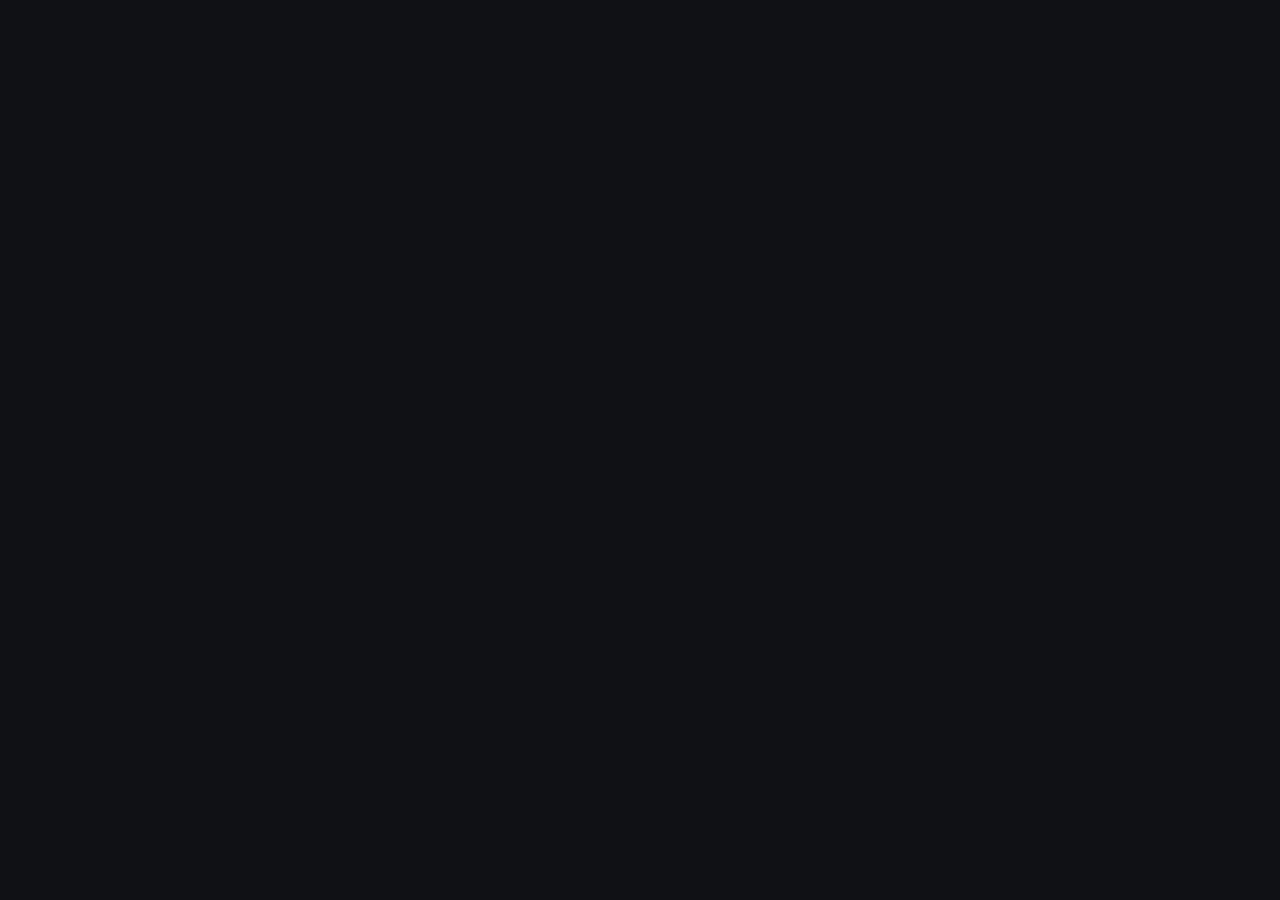
==== index.html @ 18d12202 "initial commit and starting the project" ====
<!DOCTYPE html>
<html lang="en">
<head>
    <meta charset="UTF-8">
    <meta http-equiv="X-UA-Compatible" content="IE=edge">
    <meta name="viewport" content="width=device-width, initial-scale=1.0">
    <title>TvFlix</title>
    <link rel="stylesheet" href="./assets/css/style.css">
    <meta name="title" content="TvFlix">
    <meta name="description" content="TvFlix is a popular movie app made by Danish">
    <link rel="shortcut icon" href="./favicon.ico" type="image/svg+xml">
    <!-- 
        google fonts
     -->
     <link rel="preconnect" href="https://fonts.googleapis.com">
    <link rel="preconnect" href="https://fonts.gstatic.com" crossorigin>
    <link href="https://fonts.googleapis.com/css2?family=DM+Sans:wght@400;700&display=swap" rel="stylesheet">
    <script src="./assets//js/global.js" defer></script>
    <script src="./assets/js/index.js" type="module"></script>
</head>
<body>
    
</body>
</html>
---- assets/css/style.css ----
/*-----------------------------------*\
  #style.css
\*-----------------------------------*/

/**
 * copyright 2023 codewithsadee
 */
:root{

  /* COLORS */
  --background: hsla(220, 17%, 7%, 1);
--banner-background: hsla(250, 6%, 20%, 1);
--white-alpha-20: hsla(0, 0%, 100%, 0.2);
--on-background: hsla(220, 100%, 95%, 1);
--on-surface: hsla(250, 100%, 95%, 1);
--on-surface-variant: hsla(250, 1%, 44%, 1);
--primary: hsla(349, 100%, 43%, 1);
--primary-variant: hsla(349, 69%, 51%, 1);
--rating-color: hsla(44, 100%, 49%, 1);
--surface: hsla(250, 13%, 11%, 1);
--text-color: hsla(250, 2%, 59%, 1);
--white: hsla(0, 0%, 100%, 1);

/* GRADIENT COLOR */
--banner-overlay: 90deg, hsl(220, 17%, 7%) 0%, hsla(220, 17%, 7%, 0.5) 100%;
--bottom-overlay: 180deg, hsla(250, 13%, 11%, 0), hsla(250, 13%, 11%, 1);

/* TYPOGRAPHY */
/* font Family */
--ff-dm-sans: 'DM Sans', sans-serif;

/* Font size */
--fs-heading: 4rem;
--fs-title-lg: 2.6rem;
--fs-title: 2rem;
--fs-body: 1.8rem;
--fs-button: 1.5rem;
--fs-label: 1.4rem;

/* font weigth */
--weight-bold: 700;


/* SHADOW */
--shadow-1: 0 1px 4px hsla(0, 0%, 0%, 0.75);
--shadow-2: 0 2px 4px hsla(350, 100%, 43%, 0.3);


/* BORDER RADIUS */
--radius-4: 4px;
--radius-8: 8px;
--radius-16: 16px;
--radius-24: 24px;
--radius-36: 36px;

/* TRANSITION */
--transition-short: 250ms ease;
--transition-long: 500ms ease;
}
*,
*::before,
*::after{
  padding: 0;
  margin: 0;
  box-sizing: border-box;
}

li{
  list-style: none;
}

a,
img,
span,
iframe,
button{
  display: block;
}
a{
  color: inherit;
  text-decoration: none;
}
img{
  height: auto;
  width: 100%;
}
input,
button{
  background: none;
  border: none;
  font: inherit;
  color: inherit;
}
input{
  width: 100%;
}
button{
  text-align: left;
  cursor: pointer;
}
html{
  scroll-behavior: smooth;
  font-family: var(--ff-dm-sans);
  font-size: 10px;
}
body{
  background-color: var(--background);
  color: var(--on-background);
  font-size: var(--fs-body);
}
:focus-visible{
  outline-color: var(--primary-variant);
}
::-webkit-scrollbar{
  width: 8px;
  height: 8px;
}
::-webkit-scrollbar-thumb{
  background: var(--banner-background);
  border-radius: var(--radius-8);
}
/*-----------------------------------*\
  #CUSTOM PROPERTY
\*-----------------------------------*/





/*-----------------------------------*\
  #RESET
\*-----------------------------------*/





/*-----------------------------------*\
  #REUSED STYLE
\*-----------------------------------*/





/*-----------------------------------*\
  #HEADER
\*-----------------------------------*/





/*-----------------------------------*\
  #SIDEBAR
\*-----------------------------------*/





/*-----------------------------------*\
  #HOME PAGE
\*-----------------------------------*/





/*-----------------------------------*\
  #DETAIL PAGE
\*-----------------------------------*/





/*-----------------------------------*\
  #MOVIE LIST PAGE
\*-----------------------------------*/





/*-----------------------------------*\
  #SEARCH MODAL
\*-----------------------------------*/





/*-----------------------------------*\
  #MEDIA QUERIES
\*-----------------------------------*/
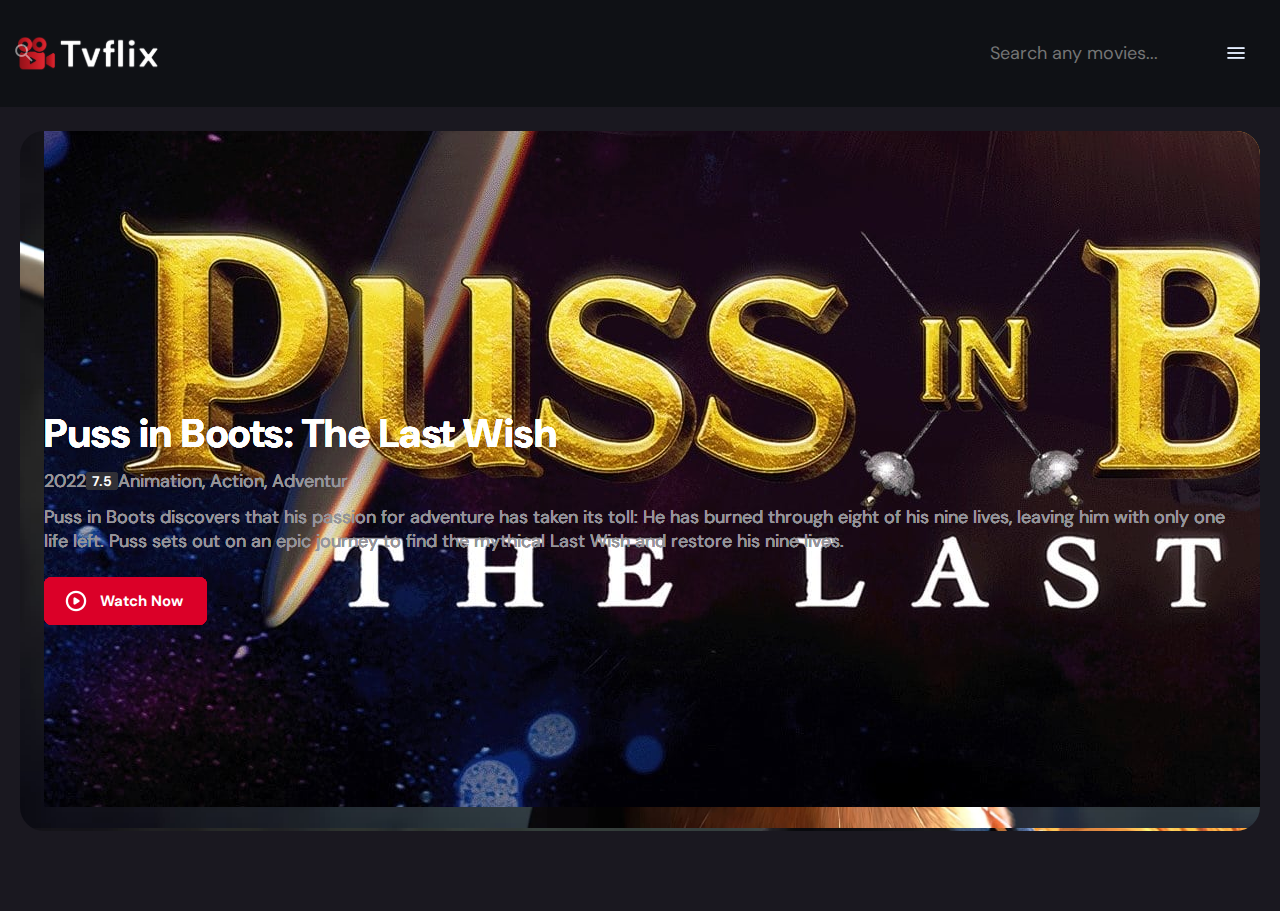
==== commit 5c16d056: "working on project" ====
--- a/index.html
+++ b/index.html
@@ -1,24 +1,356 @@
 <!DOCTYPE html>
 <html lang="en">
-<head>
-    <meta charset="UTF-8">
-    <meta http-equiv="X-UA-Compatible" content="IE=edge">
-    <meta name="viewport" content="width=device-width, initial-scale=1.0">
+  <head>
+    <meta charset="UTF-8" />
+    <meta http-equiv="X-UA-Compatible" content="IE=edge" />
+    <meta name="viewport" content="width=device-width, initial-scale=1.0" />
     <title>TvFlix</title>
-    <link rel="stylesheet" href="./assets/css/style.css">
-    <meta name="title" content="TvFlix">
-    <meta name="description" content="TvFlix is a popular movie app made by Danish">
-    <link rel="shortcut icon" href="./favicon.ico" type="image/svg+xml">
-    <!-- 
-        google fonts
-     -->
-     <link rel="preconnect" href="https://fonts.googleapis.com">
-    <link rel="preconnect" href="https://fonts.gstatic.com" crossorigin>
-    <link href="https://fonts.googleapis.com/css2?family=DM+Sans:wght@400;700&display=swap" rel="stylesheet">
-    <script src="./assets//js/global.js" defer></script>
+    <link rel="stylesheet" href="./assets/css/style.css" />
+    <meta name="title" content="TvFlix" />
+    <meta
+      name="description"
+      content="TvFlix is a popular movie app made by Danish"
+    />
+    <link rel="shortcut icon" href="./favicon.svg" type="image/svg+xml" />
+    <link rel="preconnect" href="https://fonts.googleapis.com" />
+    <link rel="preconnect" href="https://fonts.gstatic.com" crossorigin />
+    <link
+      href="https://fonts.googleapis.com/css2?family=DM+Sans:wght@400;700&display=swap"
+      rel="stylesheet"
+    />
+    <script src="./assets/js/global.js" defer></script>
     <script src="./assets/js/index.js" type="module"></script>
-</head>
-<body>
-    
-</body>
-</html>+  </head>
+
+  <body>
+    <!-- Header -->
+    <header class="header">
+      <a href="./index.html" class="logo">
+        <img
+          src="./assets/images/logo.svg"
+          width="140"
+          height="32"
+          alt="Tvflix home"
+        />
+      </a>
+
+      <div class="search-box" search-box>
+        <div class="search-wrapper" search-wrapper>
+          <input
+            type="text"
+            name="search"
+            autocomplete="off"
+            aria-label="search movies"
+            placeholder="Search any movies..."
+            class="input-field"
+            search-field
+          />
+          <img
+            src="./assets/images/search.png"
+            width="24px"
+            height="24px"
+            alt="search"
+            class="leading-icon"
+          />
+        </div>
+        <button class="search-btn" search-toggler>
+          <img
+            src="./assets/images/close.png"
+            width="24"
+            height="24"
+            alt="close search box"
+          />
+        </button>
+      </div>
+
+      <button class="search-btn" search-toggler menu-close>
+        <img
+          src="./assets/images/search.png"
+          width="24"
+          height="24"
+          alt="open search box"
+        />
+      </button>
+
+      <button class="menu-btn" menu-btn menu-toggler>
+        <img
+          src="./assets/images/menu.png"
+          width="24"
+          height="24"
+          alt="open menu"
+          class="menu"
+        />
+        <img
+          src="./assets/images/menu-close.png"
+          width="24"
+          height="24"
+          alt="close menu"
+          class="close"
+        />
+      </button>
+    </header>
+
+    <!-- SIDEBAR -->
+    <nav class="sidebar" sidebar>
+      <div class="sidebar-inner">
+        <div class="sidebar-list">
+          <p class="title">Genre</p>
+
+          <a href="./movie-list.html" menu-close class="sidebar-link">Action</a>
+
+          <a href="./movie-list.html" menu-close class="sidebar-link">Horror</a>
+
+          <a href="./movie-list.html" menu-close class="sidebar-link">Comedy</a>
+
+          <a href="./movie-list.html" menu-close class="sidebar-link"
+            >Adventure</a
+          >
+
+          <a href="./movie-list.html" menu-close class="sidebar-link">Drama</a>
+
+          <a href="./movie-list.html" menu-close class="sidebar-link">Sci-fi</a>
+        </div>
+
+        <div class="sidebar-list">
+          <p class="title">Language</p>
+
+          <a href="./movie-list.html" menu-close class="sidebar-link"
+            >English</a
+          >
+
+          <a href="./movie-list.html" menu-close class="sidebar-link">Hindi</a>
+
+          <a href="./movie-list.html" menu-close class="sidebar-link">Urdu</a>
+
+          <a href="./movie-list.html" menu-close class="sidebar-link">French</a>
+
+          <a href="./movie-list.html" menu-close class="sidebar-link">German</a>
+
+          <a href="./movie-list.html" menu-close class="sidebar-link"
+            >Spanish</a
+          >
+
+          <a href="./movie-list.html" menu-close class="sidebar-link"
+            >Chinese</a
+          >
+        </div>
+
+        <div class="sidebar-footer">
+          <p class="copyright">Copywrite 2023 Danish</p>
+          <img
+            src="./assets/images/tmdb-logo.svg"
+            width="130"
+            height="17"
+            alt="Movie DataBase"
+          />
+        </div>
+      </div>
+    </nav>
+
+    <div class="overlay" overlay menu-toggler></div>
+
+    <article class="container" page-content>
+      <!-- 
+            #BANNER
+         -->
+      <section class="banner" aria-label="popular movies">
+
+        <div class="banner-slider">
+
+          <div class="slider-item active" slider-item>
+            <img
+              src="./assets/images/slider-banner.jpg"
+              alt="Puss in Boots: The Last Win"
+              class="img-cover"
+              loading="eager"
+            />
+
+            <div class="banner-content">
+              <h2 class="heading">Puss in Boots: The Last Wish</h2>
+
+              <div class="meta-list">
+                <div class="meta-item">2022</div>
+
+                <div class="meta-item card-badge">7.5</div>
+                <p class="genre">Animation, Action, Adventur</p>
+                <p class="banner-text">Puss in Boots discovers that his passion for adventure has taken its toll: He has burned through eight of his nine lives, leaving him with only one life left. Puss sets out on an epic journey to find the mythical Last Wish and restore his nine lives.</p>
+
+                <a href="./detail.html" class="btn">
+                    <img src="./assets/images/play_circle.png" width="24" height="24" aria-hidden="true" alt="play circle">
+
+                    <span class="span">Watch Now</span>
+                </a>
+              </div>
+            </div>
+          </div>
+
+          <div class="slider-item" slider-item>
+            <img
+              src="./assets/images/slider-banner.jpg"
+              alt="Puss in Boots: The Last Win"
+              class="img-cover"
+              loading="eager"
+            />
+
+            <div class="banner-content">
+              <h2 class="heading">Puss in Boots: The Last Wish</h2>
+
+              <div class="meta-list">
+                <div class="meta-item">2022</div>
+
+                <div class="meta-item card-badge">7.5</div>
+                <p class="genre">Animation, Action, Adventur</p>
+                <p class="banner-text">Puss in Boots discovers that his passion for adventure has taken its toll: He has burned through eight of his nine lives, leaving him with only one life left. Puss sets out on an epic journey to find the mythical Last Wish and restore his nine lives.</p>
+
+                <a href="./detail.html" class="btn">
+                    <img src="./assets/images/play_circle.png" width="24" height="24" aria-hidden="true" alt="play circle">
+
+                    <span class="span">Watch Now</span>
+                </a>
+              </div>
+            </div>
+          </div>
+
+          <div class="slider-item" slider-item>
+            <img
+              src="./assets/images/slider-banner.jpg"
+              alt="Puss in Boots: The Last Win"
+              class="img-cover"
+              loading="eager"
+            />
+
+            <div class="banner-content">
+              <h2 class="heading">Puss in Boots: The Last Wish</h2>
+
+              <div class="meta-list">
+                <div class="meta-item">2022</div>
+
+                <div class="meta-item card-badge">7.5</div>
+                <p class="genre">Animation, Action, Adventur</p>
+                <p class="banner-text">Puss in Boots discovers that his passion for adventure has taken its toll: He has burned through eight of his nine lives, leaving him with only one life left. Puss sets out on an epic journey to find the mythical Last Wish and restore his nine lives.</p>
+
+                <a href="./detail.html" class="btn">
+                    <img src="./assets/images/play_circle.png" width="24" height="24" aria-hidden="true" alt="play circle">
+
+                    <span class="span">Watch Now</span>
+                </a>
+              </div>
+            </div>
+          </div>
+
+          <div class="slider-item" slider-item>
+            <img
+              src="./assets/images/slider-banner.jpg"
+              alt="Puss in Boots: The Last Win"
+              class="img-cover"
+              loading="eager"
+            />
+
+            <div class="banner-content">
+              <h2 class="heading">Puss in Boots: The Last Wish</h2>
+
+              <div class="meta-list">
+                <div class="meta-item">2022</div>
+
+                <div class="meta-item card-badge">7.5</div>
+                <p class="genre">Animation, Action, Adventur</p>
+                <p class="banner-text">Puss in Boots discovers that his passion for adventure has taken its toll: He has burned through eight of his nine lives, leaving him with only one life left. Puss sets out on an epic journey to find the mythical Last Wish and restore his nine lives.</p>
+
+                <a href="./detail.html" class="btn">
+                    <img src="./assets/images/play_circle.png" width="24" height="24" aria-hidden="true" alt="play circle">
+
+                    <span class="span">Watch Now</span>
+                </a>
+              </div>
+            </div>
+          </div>
+
+          <div class="slider-item" slider-item>
+            <img
+              src="./assets/images/slider-banner.jpg"
+              alt="Puss in Boots: The Last Win"
+              class="img-cover"
+              loading="eager"
+            />
+
+            <div class="banner-content">
+              <h2 class="heading">Puss in Boots: The Last Wish</h2>
+
+              <div class="meta-list">
+                <div class="meta-item">2022</div>
+
+                <div class="meta-item card-badge">7.5</div>
+                <p class="genre">Animation, Action, Adventur</p>
+                <p class="banner-text">Puss in Boots discovers that his passion for adventure has taken its toll: He has burned through eight of his nine lives, leaving him with only one life left. Puss sets out on an epic journey to find the mythical Last Wish and restore his nine lives.</p>
+
+                <a href="./detail.html" class="btn">
+                    <img src="./assets/images/play_circle.png" width="24" height="24" aria-hidden="true" alt="play circle">
+
+                    <span class="span">Watch Now</span>
+                </a>
+              </div>
+            </div>
+          </div>
+
+          <div class="slider-item" slider-item>
+            <img
+              src="./assets/images/slider-banner.jpg"
+              alt="Puss in Boots: The Last Win"
+              class="img-cover"
+              loading="eager"
+            />
+
+            <div class="banner-content">
+              <h2 class="heading">Puss in Boots: The Last Wish</h2>
+
+              <div class="meta-list">
+                <div class="meta-item">2022</div>
+
+                <div class="meta-item card-badge">7.5</div>
+                <p class="genre">Animation, Action, Adventur</p>
+                <p class="banner-text">Puss in Boots discovers that his passion for adventure has taken its toll: He has burned through eight of his nine lives, leaving him with only one life left. Puss sets out on an epic journey to find the mythical Last Wish and restore his nine lives.</p>
+
+                <a href="./detail.html" class="btn">
+                    <img src="./assets/images/play_circle.png" width="24" height="24" aria-hidden="true" alt="play circle">
+
+                    <span class="span">Watch Now</span>
+                </a>
+              </div>
+            </div>
+          </div>
+
+         
+        </div>
+
+        <div class="slider-control">
+            <div class="control-inner">
+
+                <button class="poster-box slider-item active">
+                    <img src="./assets/images/slider-control.jpg" alt="Slide to Puss in Boots: The Last Wish" loading="lazy" draggable="false"> 
+                </button>
+
+                <button class="poster-box slider-item active">
+                    <img src="./assets/images/slider-control.jpg" alt="Slide to Puss in Boots: The Last Wish" loading="lazy" draggable="false"> 
+                </button>
+
+                <button class="poster-box slider-item active">
+                    <img src="./assets/images/slider-control.jpg" alt="Slide to Puss in Boots: The Last Wish" loading="lazy" draggable="false"> 
+                </button>
+
+                <button class="poster-box slider-item active">
+                    <img src="./assets/images/slider-control.jpg" alt="Slide to Puss in Boots: The Last Wish" loading="lazy" draggable="false"> 
+                </button>
+
+                <button class="poster-box slider-item active">
+                    <img src="./assets/images/slider-control.jpg" alt="Slide to Puss in Boots: The Last Wish" loading="lazy" draggable="false"> 
+                </button>
+
+                <button class="poster-box slider-item active">
+                    <img src="./assets/images/slider-control.jpg" alt="Slide to Puss in Boots: The Last Wish" loading="lazy" draggable="false"> 
+                </button>
+            </div>
+        </div>        
+      </section>
+    </article>
+  </body>
+</html>
--- a/assets/css/style.css
+++ b/assets/css/style.css
@@ -82,7 +82,6 @@
 }
 img{
   height: auto;
-  width: 100%;
 }
 input,
 button{
@@ -138,35 +137,361 @@
 /*-----------------------------------*\
   #REUSED STYLE
 \*-----------------------------------*/
-
-
-
-
-
+.search-wrapper::before{
+  position: absolute;
+  top: 14px;
+  right: 12px;
+  content: "";
+  width: 20px;
+  height: 20px;
+  border: 3px solid var(--white);
+  border-radius: var(--radius-24);
+  border-inline-end: transparent;
+  animation: loading 500ms linear infinite;
+  display: none;
+}
+.search-wrapper.searching::before{
+  display: block;
+}
+
+@keyframes loading{
+  0%{
+    transform: rotate(0);
+  }
+  100%{
+    transform: rotate(1turn);
+  }
+}
+.heading,
+.title-large,
+.title{
+  font-weight: var(--weight-bold);
+  letter-spacing: .5px;
+}
+
+.title{
+  font-size: var(--fs-title);
+
+}
+.heading{
+  color:var(--white);
+  font-size: var(--fs-heading);
+  line-height: 1.2;
+}
+.title-large{
+  font-size: var(--fs-title-lg);
+}
+.img-cover{
+  width: 100%;
+  height: 100%;
+  object-fit: cover;
+}
+.meta-item{
+  display: flex;
+  align-items: center;
+  gap: 4px;
+}
+.btn{
+  color: var(--white);
+  font-size: var(--fs-button);
+  font-weight: var(--weight-bold);
+  max-width: max-content;
+  display: flex;
+  align-items: center;
+  gap: 12px;
+  padding-block: 12px;
+  padding-inline: 20px 24px;
+  border-radius: var(--radius-8);
+  transition: var(--transition-short);
+}
+
+.card-badge{
+  background-color: var(--banner-background);
+  color: var(--white);
+  font-size: var(--fs-label);
+  font-weight: var(--weight-bold);
+  padding-inline: 6px;
+  border-radius: var(--radius-4);
+}
 /*-----------------------------------*\
   #HEADER
 \*-----------------------------------*/
-
-
-
-
-
+.header{
+  position: relative;
+  padding-block: 1.5em;
+  padding-inline: 1em;
+  display: flex;
+  justify-content: space-between;
+  align-items: center;
+  gap: 8px;
+}
+
+.header .logo {
+  margin-inline-end: auto;
+}
+.search-btn,
+.menu-btn{
+  padding: .8em;
+}
+.search-btn{
+  background-color:var(--banner-background);
+  border-radius: var(--radius-8);
+}
+.search-btn img{
+  opacity: .5;
+  transition: var(--transition-short);
+}
+.search-btn:is(:hover, :focus-visible) img{
+  opacity: 1;
+}
+.menu-btn.active .menu,
+.menu-btn .close{
+  display: none;
+}
+.menu-btn .menu,
+.menu-btn.active .close{
+  display: block;
+}
+.search-btn{
+  position: absolute;
+  top: 0;
+  left: 0;
+  width: 100%;
+  height: 100%;
+  background:var(--background);
+  padding: 1.5em 1em;
+  display: flex;
+  gap: 8px;
+  z-index: 1;
+  display: none;
+}
+.search-btn.active {
+  display: flex;
+}
+.search-field{
+  background-color: var(--banner-background);
+  height: 48px;
+  line-height: 48pc;
+  padding-inline: 44px 16px;
+  outline: none;
+  border-radius: var(--radius-8);
+  transition: var(--fs-body)var(--transition-short);
+}
+.search-field::placeholder{
+  color: var(--on-surface-variant);
+}
+.search-field:hover{
+  box-shadow: 0 0 0 2px var(--on-surface-variant);
+  padding-inline-start: 16px;
+}
+.search-wrapper .leading-icon{
+  position: absolute;
+  top: 50%;
+  transform: translateY(-50%);
+  left: 12px;
+  opacity: .5;
+  transition: var(--transition-short);
+}
+.search-wrapper:focus-within .leading-icon{
+  opacity: 0;
+}
 /*-----------------------------------*\
   #SIDEBAR
 \*-----------------------------------*/
-
-
-
-
-
+.sidebar {
+  position: absolute;
+  background:var(--background);
+  top: 96px;
+  bottom: 0;
+  left: 0;
+  max-width: 340px;
+  width: 100%;
+  border-block-start: 1px solid --banner-background;
+  overflow-y: overlay;
+  z-index: 4;
+  visibility: hidden;
+  transition: var(--transition-long);
+}
+.sidebar.active{
+  transform: translateX(340px);
+  visibility: visible;
+}
+.sidebar-inner{
+  display: grid;
+  gap: 20px;
+  padding-block: 36px;
+}
+.sidebar::-webkit-scrollbar-thumb {
+  background: transparent;
+}
+.sidebar:is(:hover,:focus-within)::-webkit-scrollbar-thumb {
+  background-color: var(--banner-background) ;
+}
+.sidebar::-webkit-scrollbar-button {
+  height: 16px;
+}
+
+.sidebar-list,
+.sidebar-footer {
+  padding-inline: 36px;
+}
+.sidebar-link{
+  color: var(--on-surface-variant);
+  transition: var(--transition-short);
+}
+.sidebar-link:is(:hover,:focus-visible){
+  color:var(--on-background);
+}
+.sidebar-list{
+  display: grid;
+  gap: 8px;
+}
+.sidebar-list .title{
+  margin-block-end: 8px;
+}
+.sidebar-footer{
+  border-block-start: 1px solid --banner-background;
+  padding-block-start: 28px;
+  margin-block-start: 16px;
+}
+.copyright{
+  color: var(--on-surface-variant);
+  margin-block-end: 20px;
+}
+.copyright a{
+  display: inline-block;
+}
+.overlay{
+  display: fixed;
+  top: 96px;
+  left: 0;
+  bottom: 0;
+  width: 100%;
+  background: var(--background);
+  opacity: 0;
+  pointer-events: none;
+  transition: var(--transition-short);
+  z-index: 3;
+}
+.overlay.active{
+  opacity: .5;
+  pointer-events: all;
+}
 /*-----------------------------------*\
   #HOME PAGE
 \*-----------------------------------*/
-
-
-
-
-
+.container{
+    position: relative;
+    background-color: var(--surface);
+    color: var(--on-surface);
+    padding: 24px 20px 48px;
+    height: calc(100vh - 96px);
+    overflow-y: overlay;
+    z-index: 1;
+}
+.container::after{
+  content: "";
+  position: fixed;
+  bottom: 0;
+  left: 0;
+  width: 100%;
+  height: 150px;
+  background-image: linear-gradient(--bottom-overlay);
+  z-index: 1;
+  pointer-events: none;
+}
+
+
+/* 
+    #BANNER 
+ */
+  .banner{
+    position: relative;
+    height: 700px;
+    border-radius: var(--radius-24);
+    overflow: hidden;
+  }
+  .banner-slide .slider-item {
+    position: absolute;
+    top: 0;
+    left: 120%;
+    width: 100%;
+    height: 100%;
+    background-color: var(--banner-background);
+    opacity:0 ;
+    visibility: hidden;
+    transition: opacity var(--transition-long);
+  }
+  .banner-slider .slider-item::before{
+    content: "";
+    position: absolute;
+    inset: 0;
+    background: linear-gradient(--banner-overlay);
+  }
+  .banner-slider .active{
+    left: 0;
+    opacity: 1;
+    visibility: visible ;
+  }
+  .banner-content{
+    position: absolute;
+    left: 24px;
+    right: 24px;
+    bottom: 206px;
+    z-index: 1;
+    color:var(--text-color);
+  }
+  .banner :is(.heading,.banner-text){
+    display: --webkit-box;
+    -webkit-box-orient: vertical;
+    overflow: hidden;
+  }
+  .banner .{
+    --webkit-line-clamp:3;
+    margin-block-end: 16px;
+  }
+  .meta-list{
+    display: flex;
+    flex-wrap: wrap;
+    justify-content: flex-start;
+    align-items: center;
+    gap: 12;
+  }
+  .banner .genre {
+    margin-block: 12px ;
+  }
+  .banner-text {
+    -webkit-line-clamp:2;
+    margin-block-end: 24px;
+  }
+  .banner .btn {
+    background-color: var(--primary)
+  }
+  .banner .btn:is(:hover,:focus-visible){
+    box-shadow: var(--shadow-2);
+  }
+
+  .slider-control{
+    position: absolute;
+    bottom: 20px;
+    left: 20px;
+    right: 0;
+    border-radius: var(--radius-16) 0 0 var( --radius-16);
+    user-select: none;
+    padding: 4px 0 4px 4px;
+    overflow-x: auto;
+  }
+  .slider-control::-webkit-scrollbar {
+    display: none;
+  }
+  .control-inner{
+    display: flex;
+    gap: 12px;
+  }
+  .control-inner::after{
+    content: "";
+    min-width: 12px;
+  }
 /*-----------------------------------*\
   #DETAIL PAGE
 \*-----------------------------------*/
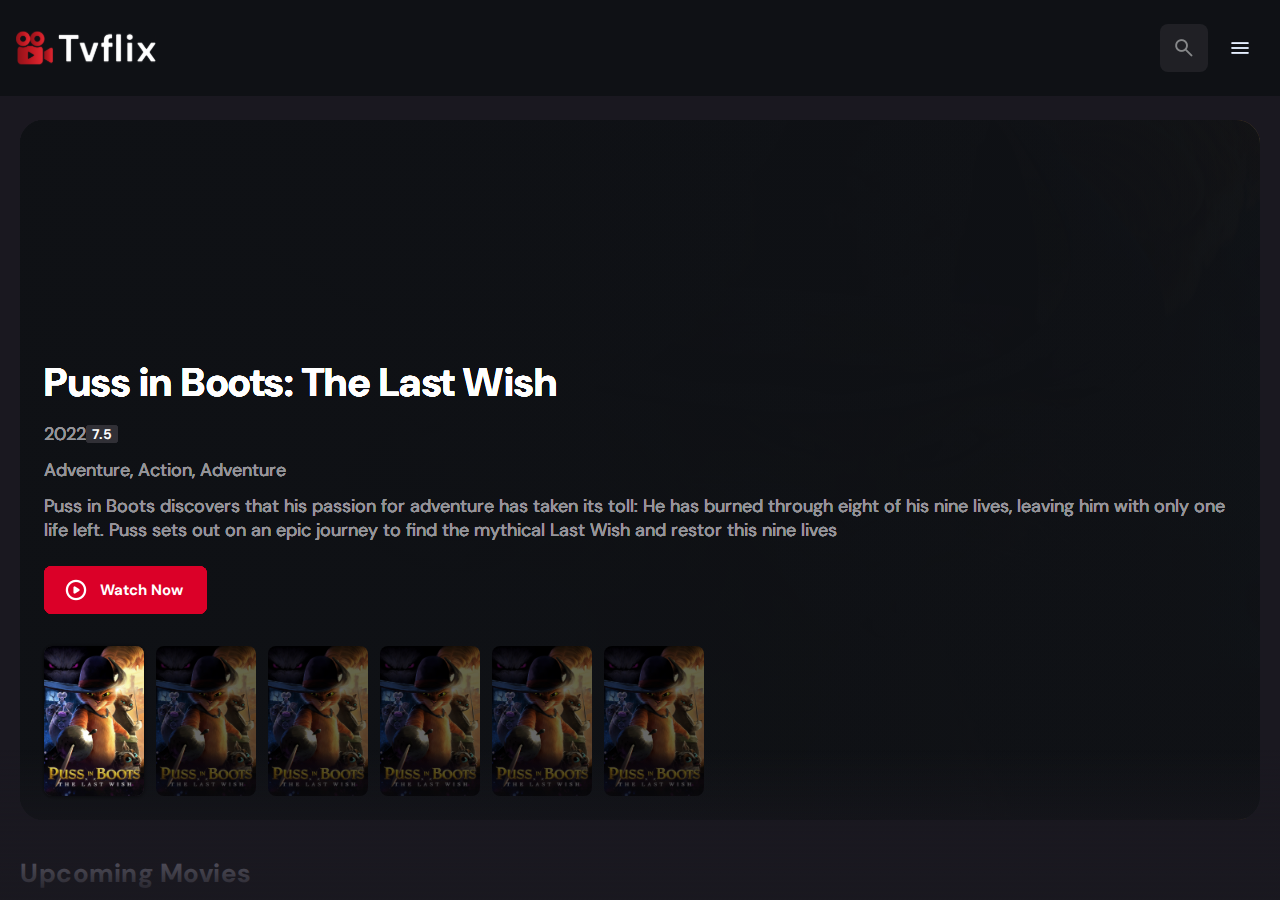
==== commit aa58a1c4: "more work" ====
--- a/index.html
+++ b/index.html
@@ -1,356 +1,362 @@
 <!DOCTYPE html>
 <html lang="en">
-  <head>
-    <meta charset="UTF-8" />
-    <meta http-equiv="X-UA-Compatible" content="IE=edge" />
-    <meta name="viewport" content="width=device-width, initial-scale=1.0" />
-    <title>TvFlix</title>
-    <link rel="stylesheet" href="./assets/css/style.css" />
-    <meta name="title" content="TvFlix" />
-    <meta
-      name="description"
-      content="TvFlix is a popular movie app made by Danish"
-    />
-    <link rel="shortcut icon" href="./favicon.svg" type="image/svg+xml" />
-    <link rel="preconnect" href="https://fonts.googleapis.com" />
-    <link rel="preconnect" href="https://fonts.gstatic.com" crossorigin />
-    <link
-      href="https://fonts.googleapis.com/css2?family=DM+Sans:wght@400;700&display=swap"
-      rel="stylesheet"
-    />
-    <script src="./assets/js/global.js" defer></script>
-    <script src="./assets/js/index.js" type="module"></script>
-  </head>
-
-  <body>
-    <!-- Header -->
-    <header class="header">
-      <a href="./index.html" class="logo">
-        <img
-          src="./assets/images/logo.svg"
-          width="140"
-          height="32"
-          alt="Tvflix home"
-        />
-      </a>
-
-      <div class="search-box" search-box>
-        <div class="search-wrapper" search-wrapper>
-          <input
-            type="text"
-            name="search"
-            autocomplete="off"
-            aria-label="search movies"
-            placeholder="Search any movies..."
-            class="input-field"
-            search-field
-          />
-          <img
-            src="./assets/images/search.png"
-            width="24px"
-            height="24px"
-            alt="search"
-            class="leading-icon"
-          />
-        </div>
-        <button class="search-btn" search-toggler>
-          <img
-            src="./assets/images/close.png"
-            width="24"
-            height="24"
-            alt="close search box"
-          />
-        </button>
-      </div>
-
-      <button class="search-btn" search-toggler menu-close>
-        <img
-          src="./assets/images/search.png"
-          width="24"
-          height="24"
-          alt="open search box"
-        />
+<head>
+  <meta charset="UTF-8" />
+  <meta http-equiv="X-UA-Compatible" content="IE=edge" />
+  <meta name="viewport" content="width=device-width, initial-scale=1.0" />
+  <title>TvFlix</title>
+  <link rel="stylesheet" href="./assets/css/style.css" />
+  <meta name="title" content="TvFlix" />
+  <meta name="description" content="TvFlix is a popular movie app made by Danish" />
+  <link rel="shortcut icon" href="./favicon.svg" type="image/svg+xml" />
+  <link rel="preconnect" href="https://fonts.googleapis.com" />
+  <link rel="preconnect" href="https://fonts.gstatic.com" crossorigin />
+  <link href="https://fonts.googleapis.com/css2?family=DM+Sans:wght@400;700&display=swap" rel="stylesheet" />
+  <script src="./assets/js/global.js" defer></script>
+  <script src="./assets/js/index.js" type="module"></script>
+</head>
+
+<body>
+  <!-- Header -->
+
+  <header class="header">
+    <a href="./index.html" class="logo">
+      <img src="./assets/images/logo.svg" alt="TvFlix home" width="140" height="32">
+    </a>
+    <div class="search-box">
+      <div class="search-wrapper">
+        <input type="text" name="search" aria-label="search movies" placeholder="Search any movies" class="search-field" search-field autocomplete="off">
+        <img src="./assets/images/search.png" width="24" height="24" alt="search" class="leading-icon">
+      </div>
+
+      <button class="search-btn" search-toggler>
+        <img src="./assets/images/close.png" width="24" height="24" alt="close search box">
       </button>
 
-      <button class="menu-btn" menu-btn menu-toggler>
-        <img
-          src="./assets/images/menu.png"
-          width="24"
-          height="24"
-          alt="open menu"
-          class="menu"
-        />
-        <img
-          src="./assets/images/menu-close.png"
-          width="24"
-          height="24"
-          alt="close menu"
-          class="close"
-        />
-      </button>
-    </header>
-
-    <!-- SIDEBAR -->
-    <nav class="sidebar" sidebar>
-      <div class="sidebar-inner">
-        <div class="sidebar-list">
-          <p class="title">Genre</p>
-
-          <a href="./movie-list.html" menu-close class="sidebar-link">Action</a>
-
-          <a href="./movie-list.html" menu-close class="sidebar-link">Horror</a>
-
-          <a href="./movie-list.html" menu-close class="sidebar-link">Comedy</a>
-
-          <a href="./movie-list.html" menu-close class="sidebar-link"
-            >Adventure</a
-          >
-
-          <a href="./movie-list.html" menu-close class="sidebar-link">Drama</a>
-
-          <a href="./movie-list.html" menu-close class="sidebar-link">Sci-fi</a>
-        </div>
-
-        <div class="sidebar-list">
-          <p class="title">Language</p>
-
-          <a href="./movie-list.html" menu-close class="sidebar-link"
-            >English</a
-          >
-
-          <a href="./movie-list.html" menu-close class="sidebar-link">Hindi</a>
-
-          <a href="./movie-list.html" menu-close class="sidebar-link">Urdu</a>
-
-          <a href="./movie-list.html" menu-close class="sidebar-link">French</a>
-
-          <a href="./movie-list.html" menu-close class="sidebar-link">German</a>
-
-          <a href="./movie-list.html" menu-close class="sidebar-link"
-            >Spanish</a
-          >
-
-          <a href="./movie-list.html" menu-close class="sidebar-link"
-            >Chinese</a
-          >
-        </div>
-
-        <div class="sidebar-footer">
-          <p class="copyright">Copywrite 2023 Danish</p>
-          <img
-            src="./assets/images/tmdb-logo.svg"
-            width="130"
-            height="17"
-            alt="Movie DataBase"
-          />
-        </div>
-      </div>
-    </nav>
-
-    <div class="overlay" overlay menu-toggler></div>
-
-    <article class="container" page-content>
-      <!-- 
-            #BANNER
-         -->
-      <section class="banner" aria-label="popular movies">
-
-        <div class="banner-slider">
-
-          <div class="slider-item active" slider-item>
-            <img
-              src="./assets/images/slider-banner.jpg"
-              alt="Puss in Boots: The Last Win"
-              class="img-cover"
-              loading="eager"
-            />
-
-            <div class="banner-content">
-              <h2 class="heading">Puss in Boots: The Last Wish</h2>
-
-              <div class="meta-list">
-                <div class="meta-item">2022</div>
-
-                <div class="meta-item card-badge">7.5</div>
-                <p class="genre">Animation, Action, Adventur</p>
-                <p class="banner-text">Puss in Boots discovers that his passion for adventure has taken its toll: He has burned through eight of his nine lives, leaving him with only one life left. Puss sets out on an epic journey to find the mythical Last Wish and restore his nine lives.</p>
-
-                <a href="./detail.html" class="btn">
-                    <img src="./assets/images/play_circle.png" width="24" height="24" aria-hidden="true" alt="play circle">
-
-                    <span class="span">Watch Now</span>
-                </a>
-              </div>
-            </div>
-          </div>
-
-          <div class="slider-item" slider-item>
-            <img
-              src="./assets/images/slider-banner.jpg"
-              alt="Puss in Boots: The Last Win"
-              class="img-cover"
-              loading="eager"
-            />
-
-            <div class="banner-content">
-              <h2 class="heading">Puss in Boots: The Last Wish</h2>
-
-              <div class="meta-list">
-                <div class="meta-item">2022</div>
-
-                <div class="meta-item card-badge">7.5</div>
-                <p class="genre">Animation, Action, Adventur</p>
-                <p class="banner-text">Puss in Boots discovers that his passion for adventure has taken its toll: He has burned through eight of his nine lives, leaving him with only one life left. Puss sets out on an epic journey to find the mythical Last Wish and restore his nine lives.</p>
-
-                <a href="./detail.html" class="btn">
-                    <img src="./assets/images/play_circle.png" width="24" height="24" aria-hidden="true" alt="play circle">
-
-                    <span class="span">Watch Now</span>
-                </a>
-              </div>
-            </div>
-          </div>
-
-          <div class="slider-item" slider-item>
-            <img
-              src="./assets/images/slider-banner.jpg"
-              alt="Puss in Boots: The Last Win"
-              class="img-cover"
-              loading="eager"
-            />
-
-            <div class="banner-content">
-              <h2 class="heading">Puss in Boots: The Last Wish</h2>
-
-              <div class="meta-list">
-                <div class="meta-item">2022</div>
-
-                <div class="meta-item card-badge">7.5</div>
-                <p class="genre">Animation, Action, Adventur</p>
-                <p class="banner-text">Puss in Boots discovers that his passion for adventure has taken its toll: He has burned through eight of his nine lives, leaving him with only one life left. Puss sets out on an epic journey to find the mythical Last Wish and restore his nine lives.</p>
-
-                <a href="./detail.html" class="btn">
-                    <img src="./assets/images/play_circle.png" width="24" height="24" aria-hidden="true" alt="play circle">
-
-                    <span class="span">Watch Now</span>
-                </a>
-              </div>
-            </div>
-          </div>
-
-          <div class="slider-item" slider-item>
-            <img
-              src="./assets/images/slider-banner.jpg"
-              alt="Puss in Boots: The Last Win"
-              class="img-cover"
-              loading="eager"
-            />
-
-            <div class="banner-content">
-              <h2 class="heading">Puss in Boots: The Last Wish</h2>
-
-              <div class="meta-list">
-                <div class="meta-item">2022</div>
-
-                <div class="meta-item card-badge">7.5</div>
-                <p class="genre">Animation, Action, Adventur</p>
-                <p class="banner-text">Puss in Boots discovers that his passion for adventure has taken its toll: He has burned through eight of his nine lives, leaving him with only one life left. Puss sets out on an epic journey to find the mythical Last Wish and restore his nine lives.</p>
-
-                <a href="./detail.html" class="btn">
-                    <img src="./assets/images/play_circle.png" width="24" height="24" aria-hidden="true" alt="play circle">
-
-                    <span class="span">Watch Now</span>
-                </a>
-              </div>
-            </div>
-          </div>
-
-          <div class="slider-item" slider-item>
-            <img
-              src="./assets/images/slider-banner.jpg"
-              alt="Puss in Boots: The Last Win"
-              class="img-cover"
-              loading="eager"
-            />
-
-            <div class="banner-content">
-              <h2 class="heading">Puss in Boots: The Last Wish</h2>
-
-              <div class="meta-list">
-                <div class="meta-item">2022</div>
-
-                <div class="meta-item card-badge">7.5</div>
-                <p class="genre">Animation, Action, Adventur</p>
-                <p class="banner-text">Puss in Boots discovers that his passion for adventure has taken its toll: He has burned through eight of his nine lives, leaving him with only one life left. Puss sets out on an epic journey to find the mythical Last Wish and restore his nine lives.</p>
-
-                <a href="./detail.html" class="btn">
-                    <img src="./assets/images/play_circle.png" width="24" height="24" aria-hidden="true" alt="play circle">
-
-                    <span class="span">Watch Now</span>
-                </a>
-              </div>
-            </div>
-          </div>
-
-          <div class="slider-item" slider-item>
-            <img
-              src="./assets/images/slider-banner.jpg"
-              alt="Puss in Boots: The Last Win"
-              class="img-cover"
-              loading="eager"
-            />
-
-            <div class="banner-content">
-              <h2 class="heading">Puss in Boots: The Last Wish</h2>
-
-              <div class="meta-list">
-                <div class="meta-item">2022</div>
-
-                <div class="meta-item card-badge">7.5</div>
-                <p class="genre">Animation, Action, Adventur</p>
-                <p class="banner-text">Puss in Boots discovers that his passion for adventure has taken its toll: He has burned through eight of his nine lives, leaving him with only one life left. Puss sets out on an epic journey to find the mythical Last Wish and restore his nine lives.</p>
-
-                <a href="./detail.html" class="btn">
-                    <img src="./assets/images/play_circle.png" width="24" height="24" aria-hidden="true" alt="play circle">
-
-                    <span class="span">Watch Now</span>
-                </a>
-              </div>
-            </div>
-          </div>
-
-         
-        </div>
-
-        <div class="slider-control">
-            <div class="control-inner">
-
-                <button class="poster-box slider-item active">
-                    <img src="./assets/images/slider-control.jpg" alt="Slide to Puss in Boots: The Last Wish" loading="lazy" draggable="false"> 
-                </button>
-
-                <button class="poster-box slider-item active">
-                    <img src="./assets/images/slider-control.jpg" alt="Slide to Puss in Boots: The Last Wish" loading="lazy" draggable="false"> 
-                </button>
-
-                <button class="poster-box slider-item active">
-                    <img src="./assets/images/slider-control.jpg" alt="Slide to Puss in Boots: The Last Wish" loading="lazy" draggable="false"> 
-                </button>
-
-                <button class="poster-box slider-item active">
-                    <img src="./assets/images/slider-control.jpg" alt="Slide to Puss in Boots: The Last Wish" loading="lazy" draggable="false"> 
-                </button>
-
-                <button class="poster-box slider-item active">
-                    <img src="./assets/images/slider-control.jpg" alt="Slide to Puss in Boots: The Last Wish" loading="lazy" draggable="false"> 
-                </button>
-
-                <button class="poster-box slider-item active">
-                    <img src="./assets/images/slider-control.jpg" alt="Slide to Puss in Boots: The Last Wish" loading="lazy" draggable="false"> 
-                </button>
-            </div>
-        </div>        
-      </section>
-    </article>
-  </body>
-</html>
+    </div>
+
+    <button class="search-btn" search-toggler menu-close>
+      <img src="./assets/images/search.png" width="24" height="24" alt="open search box">
+    </button>
+
+    <button class="menu-btn" menu-btn menu-toggler>
+      <img src="./assets/images/menu.png" width="24" height="24" alt="open menu" class="menu">
+      <img src="./assets/images/menu-close.png" width="24" height="24" alt="close menu" class="close">
+    </button>
+  </header>
+
+  <!-- SIDEBAR -->
+  <nav class="sidebar" sidebar></nav>
+
+  <div class="overlay" overlay menu-toggler></div>
+
+  <article class="container" page-content>
+    <section class="banner" aria-label="popular movies">
+
+      <div class="banner-slider">
+
+        <div class="slider-item active" slider-item>
+
+          <img src="./assets/images/slider-banner.jpg" alt="Puss in Boots: The Last Wish" class="img-cover" loading="eager">
+
+          <div class="banner-content">
+            <h2 class="heading">
+              Puss in Boots: The Last Wish
+            </h2>
+            
+            <div class="meta-list">
+              <div class="meta-item">2022</div>
+              <div class="meta-item card-badge">7.5</div>
+            </div>
+            <p class="genre">Adventure, Action, Adventure</p>
+            <p class="banner-text">
+              Puss in Boots discovers that his passion for adventure has taken its toll: He has burned through eight of his nine lives, leaving him with only one life left. Puss sets out on an epic journey to find the mythical Last Wish and restor this nine lives
+            </p>
+              <a href="./detail.html" class="btn">
+                <img src="./assets/images/play_circle.png" width="24" height="24" aria-hidden="true" alt="Play circle">
+                <span class="span">Watch Now</span>
+              </a>
+          </div>
+        </div> 
+
+        <div class="slider-item" slider-item>
+
+          <img src="./assets/images/slider-banner.jpg" alt="Puss in Boots: The Last Wish" class="img-cover" loading="eager">
+
+          <div class="banner-content">
+            <h2 class="heading">
+              Puss in Boots: The Last Wish
+            </h2>
+            
+            <div class="meta-list">
+              <div class="meta-item">2022</div>
+              <div class="meta-item card-badge">7.5</div>
+            </div>
+            <p class="genre">Adventure, Action, Adventure</p>
+            <p class="banner-text">
+              Puss in Boots discovers that his passion for adventure has taken its toll: He has burned through eight of his nine lives, leaving him with only one life left. Puss sets out on an epic journey to find the mythical Last Wish and restor this nine lives
+            </p>
+              <a href="./detail.html" class="btn">
+                <img src="./assets/images/play_circle.png" width="24" height="24" aria-hidden="true" alt="Play circle">
+                <span class="span">Watch Now</span>
+              </a>
+          </div>
+        </div>
+
+        <div class="slider-item" slider-item>
+
+          <img src="./assets/images/slider-banner.jpg" alt="Puss in Boots: The Last Wish" class="img-cover" loading="eager">
+
+          <div class="banner-content">
+            <h2 class="heading">
+              Puss in Boots: The Last Wish
+            </h2>
+            
+            <div class="meta-list">
+              <div class="meta-item">2022</div>
+              <div class="meta-item card-badge">7.5</div>
+            </div>
+            <p class="genre">Adventure, Action, Adventure</p>
+            <p class="banner-text">
+              Puss in Boots discovers that his passion for adventure has taken its toll: He has burned through eight of his nine lives, leaving him with only one life left. Puss sets out on an epic journey to find the mythical Last Wish and restor this nine lives
+            </p>
+              <a href="./detail.html" class="btn">
+                <img src="./assets/images/play_circle.png" width="24" height="24" aria-hidden="true" alt="Play circle">
+                <span class="span">Watch Now</span>
+              </a>
+          </div>
+        </div>
+
+        <div class="slider-item" slider-item>
+
+          <img src="./assets/images/slider-banner.jpg" alt="Puss in Boots: The Last Wish" class="img-cover" loading="eager">
+
+          <div class="banner-content">
+            <h2 class="heading">
+              Puss in Boots: The Last Wish
+            </h2>
+            
+            <div class="meta-list">
+              <div class="meta-item">2022</div>
+              <div class="meta-item card-badge">7.5</div>
+            </div>
+            <p class="genre">Adventure, Action, Adventure</p>
+            <p class="banner-text">
+              Puss in Boots discovers that his passion for adventure has taken its toll: He has burned through eight of his nine lives, leaving him with only one life left. Puss sets out on an epic journey to find the mythical Last Wish and restor this nine lives
+            </p>
+              <a href="./detail.html" class="btn">
+                <img src="./assets/images/play_circle.png" width="24" height="24" aria-hidden="true" alt="Play circle">
+                <span class="span">Watch Now</span>
+              </a>
+          </div>
+        </div>
+
+        <div class="slider-item" slider-item>
+
+          <img src="./assets/images/slider-banner.jpg" alt="Puss in Boots: The Last Wish" class="img-cover" loading="eager">
+
+          <div class="banner-content">
+            <h2 class="heading">
+              Puss in Boots: The Last Wish
+            </h2>
+            
+            <div class="meta-list">
+              <div class="meta-item">2022</div>
+              <div class="meta-item card-badge">7.5</div>
+            </div>
+            <p class="genre">Adventure, Action, Adventure</p>
+            <p class="banner-text">
+              Puss in Boots discovers that his passion for adventure has taken its toll: He has burned through eight of his nine lives, leaving him with only one life left. Puss sets out on an epic journey to find the mythical Last Wish and restor this nine lives
+            </p>
+              <a href="./detail.html" class="btn">
+                <img src="./assets/images/play_circle.png" width="24" height="24" aria-hidden="true" alt="Play circle">
+                <span class="span">Watch Now</span>
+              </a>
+          </div>
+        </div> 
+
+        <div class="slider-item" slider-item>
+
+          <img src="./assets/images/slider-banner.jpg" alt="Puss in Boots: The Last Wish" class="img-cover" loading="eager">
+
+          <div class="banner-content">
+            <h2 class="heading">
+              Puss in Boots: The Last Wish
+            </h2>
+            
+            <div class="meta-list">
+              <div class="meta-item">2022</div>
+              <div class="meta-item card-badge">7.5</div>
+            </div>
+            <p class="genre">Adventure, Action, Adventure</p>
+            <p class="banner-text">
+              Puss in Boots discovers that his passion for adventure has taken its toll: He has burned through eight of his nine lives, leaving him with only one life left. Puss sets out on an epic journey to find the mythical Last Wish and restor this nine lives
+            </p>
+              <a href="./detail.html" class="btn">
+                <img src="./assets/images/play_circle.png" width="24" height="24" aria-hidden="true" alt="Play circle">
+                <span class="span">Watch Now</span>
+              </a>
+          </div>
+        </div> 
+      </div>
+
+      <div class="slider-control">
+        <div class="control-inner">
+          <button class="poster-box slider-item active">
+            <img src="./assets/images/slider-control.jpg" alt="Slide to Puss in Boots:The Last Wish" loading="lazy" draggable="false" class="img-cover">
+          </button>
+
+          <button class="poster-box slider-item">
+            <img src="./assets/images/slider-control.jpg" alt="Slide to Puss in Boots:The Last Wish" loading="lazy" draggable="false" class="img-cover">
+          </button>
+
+          <button class="poster-box slider-item">
+            <img src="./assets/images/slider-control.jpg" alt="Slide to Puss in Boots:The Last Wish" loading="lazy" draggable="false" class="img-cover">
+          </button>
+
+          <button class="poster-box slider-item">
+            <img src="./assets/images/slider-control.jpg" alt="Slide to Puss in Boots:The Last Wish" loading="lazy" draggable="false" class="img-cover">
+          </button>
+
+          <button class="poster-box slider-item">
+            <img src="./assets/images/slider-control.jpg" alt="Slide to Puss in Boots:The Last Wish" loading="lazy" draggable="false" class="img-cover">
+          </button>
+
+          <button class="poster-box slider-item">
+            <img src="./assets/images/slider-control.jpg" alt="Slide to Puss in Boots:The Last Wish" loading="lazy" draggable="false" class="img-cover">
+          </button>
+          
+        </div>
+      </div>
+
+    </section>
+
+    <!-- Movie List -->
+    <section class="movie-list" aria-label="upcoming movie">
+
+      <div class="title-wrapper">
+        <h3 class="title-large">Upcoming Movies</h3>
+      </div>
+
+      <div class="slider-list">
+        <div class="slider-inner">
+
+          <div class="movie-card">
+            <figure class="poster-box card-banner">
+              <img src="./assets/images/slider-control.jpg" alt="Puss in Boots: The Last Wish" class="img-cover">
+            </figure>
+            <h4 class="title">Puss in Boots: The Last Wish</h4>
+
+            <div class="meta-list">
+              <div class="meta-item">
+                <img src="./assets/images/star.png" width="20" height="20" loading="lazy" alt="rating">
+                <span class="span">8.4</span>
+              </div>
+              <div class="card-badge">2022</div>
+            </div>
+
+            <a href="./detail.html" class="card-btn" title="Puss in Boots: The Last Wish"></a>
+
+          </div>
+
+          <div class="movie-card">
+            <figure class="poster-box card-banner">
+              <img src="./assets/images/slider-control.jpg" alt="Puss in Boots: The Last Wish" class="img-cover">
+            </figure>
+            <h4 class="title">Puss in Boots: The Last Wish</h4>
+
+            <div class="meta-list">
+              <div class="meta-item">
+                <img src="./assets/images/star.png" width="20" height="20" loading="lazy" alt="rating">
+                <span class="span">8.4</span>
+              </div>
+              <div class="card-badge">2022</div>
+            </div>
+
+            <a href="./detail.html" class="card-btn" title="Puss in Boots: The Last Wish"></a>
+
+          </div>
+
+          <div class="movie-card">
+            <figure class="poster-box card-banner">
+              <img src="./assets/images/slider-control.jpg" alt="Puss in Boots: The Last Wish" class="img-cover">
+            </figure>
+            <h4 class="title">Puss in Boots: The Last Wish</h4>
+
+            <div class="meta-list">
+              <div class="meta-item">
+                <img src="./assets/images/star.png" width="20" height="20" loading="lazy" alt="rating">
+                <span class="span">8.4</span>
+              </div>
+              <div class="card-badge">2022</div>
+            </div>
+
+            <a href="./detail.html" class="card-btn" title="Puss in Boots: The Last Wish"></a>
+
+          </div>
+
+          <div class="movie-card">
+            <figure class="poster-box card-banner">
+              <img src="./assets/images/slider-control.jpg" alt="Puss in Boots: The Last Wish" class="img-cover">
+            </figure>
+            <h4 class="title">Puss in Boots: The Last Wish</h4>
+
+            <div class="meta-list">
+              <div class="meta-item">
+                <img src="./assets/images/star.png" width="20" height="20" loading="lazy" alt="rating">
+                <span class="span">8.4</span>
+              </div>
+              <div class="card-badge">2022</div>
+            </div>
+
+            <a href="./detail.html" class="card-btn" title="Puss in Boots: The Last Wish"></a>
+
+          </div>
+
+          <div class="movie-card">
+            <figure class="poster-box card-banner">
+              <img src="./assets/images/slider-control.jpg" alt="Puss in Boots: The Last Wish" class="img-cover">
+            </figure>
+            <h4 class="title">Puss in Boots: The Last Wish</h4>
+
+            <div class="meta-list">
+              <div class="meta-item">
+                <img src="./assets/images/star.png" width="20" height="20" loading="lazy" alt="rating">
+                <span class="span">8.4</span>
+              </div>
+              <div class="card-badge">2022</div>
+            </div>
+
+            <a href="./detail.html" class="card-btn" title="Puss in Boots: The Last Wish"></a>
+
+          </div>
+
+          <div class="movie-card">
+            <figure class="poster-box card-banner">
+              <img src="./assets/images/slider-control.jpg" alt="Puss in Boots: The Last Wish" class="img-cover">
+            </figure>
+            <h4 class="title">Puss in Boots: The Last Wish</h4>
+
+            <div class="meta-list">
+              <div class="meta-item">
+                <img src="./assets/images/star.png" width="20" height="20" loading="lazy" alt="rating">
+                <span class="span">8.4</span>
+              </div>
+              <div class="card-badge">2022</div>
+            </div>
+
+            <a href="./detail.html" class="card-btn" title="Puss in Boots: The Last Wish"></a>
+
+          </div>
+
+        </div>
+      </div>
+    </section>
+
+
+
+  </article>
+
+</body>
+
+</html>--- a/assets/css/style.css
+++ b/assets/css/style.css
@@ -3,7 +3,7 @@
 \*-----------------------------------*/
 
 /**
- * copyright 2023 codewithsadee
+ * copyright 2023 Danish
  */
 :root{
 
@@ -75,6 +75,7 @@
 iframe,
 button{
   display: block;
+  user-select: none;
 }
 a{
   color: inherit;
@@ -137,23 +138,36 @@
 /*-----------------------------------*\
   #REUSED STYLE
 \*-----------------------------------*/
-.search-wrapper::before{
-  position: absolute;
-  top: 14px;
-  right: 12px;
+.search-wrapper::before,
+.load-more::before{
   content: "";
   width: 20px;
   height: 20px;
   border: 3px solid var(--white);
   border-radius: var(--radius-24);
-  border-inline-end: transparent;
+  border-inline-end-color: transparent;
   animation: loading 500ms linear infinite;
   display: none;
 }
+.search-wrapper::before{
+  position: absolute;
+  top: 14px;
+  right: 12px;
+}
 .search-wrapper.searching::before{
   display: block;
 }
-
+.load-more{
+  background-color: var(--primary-variant);
+  margin-inline: auto;
+  margin-block:36px 60px ;
+}
+.load-more:is(:hover,:focus-visible){
+  --primary-variant:hsla(350,67%,39%,1)
+}
+.load-more.loading::before {
+  display: block;
+}
 @keyframes loading{
   0%{
     transform: rotate(0);
@@ -166,7 +180,7 @@
 .title-large,
 .title{
   font-weight: var(--weight-bold);
-  letter-spacing: .5px;
+  letter-spacing: 0.5px;
 }
 
 .title{
@@ -180,12 +194,20 @@
 }
 .title-large{
   font-size: var(--fs-title-lg);
+  font-weight: var(--weight-bold);
 }
 .img-cover{
   width: 100%;
   height: 100%;
   object-fit: cover;
 }
+.meta-list{
+  display: flex;
+  flex-wrap: wrap;
+  justify-content: flex-start;
+  align-items: center;
+  gap: 12;
+} 
 .meta-item{
   display: flex;
   align-items: center;
@@ -213,35 +235,90 @@
   padding-inline: 6px;
   border-radius: var(--radius-4);
 }
+.poster-box {
+  background: url('../images/poster-bg-icon.png');
+  aspect-ratio: 2 / 3;
+}
+.poster-box,
+.video-card{
+  background-repeat: no-repeat;
+  background-size: 50px;
+  background-position: center;
+  background-color:var(--banner-background);
+  border-radius:var(--radius-16);
+  overflow: hidden;
+}
+.title-wrapper{
+  margin-block-end: 24px;
+}
+.slider-list{
+  margin-inline:-20px;
+  overflow-x: overlay;
+  padding-block-end: 16px;
+  margin-block-end: -16px;
+}
+.slider-list::-webkit-scrollbar-thumb{
+  background-color: transparent;
+}
+.slider-list:is(:hover, :focus-within)::-webkit-scrollbar-thumb{
+  background:var(--banner-background);
+}
+.slider-list::-webkit-scrollbar-button {
+  width: 20px;
+}
+
+.slider-list .slider-inner {
+  position: relative;
+  display: flex;
+  gap: 16px;
+}
+.slider-list .slider-inner::before,
+.slider-list .slider-inner::after{
+  content: "";
+  min-width:4px;
+}
+.separator{
+  width: 4px;
+  height: 4px;
+  background-color: var(--white-alpha-20);
+  border-radius:var(--radius-8);
+}
+.video-card{
+  background: url('../images/video-bg-icon.png'),var(--white-alpha-20);
+  background-repeat: no-repeat;
+  background-position: center;
+  aspect-ratio: 16 / 9;
+  flex-shrink: 0;
+  max-width: 500px;
+  width: calc(100% - 40px);
+}
+
 /*-----------------------------------*\
   #HEADER
 \*-----------------------------------*/
 .header{
   position: relative;
-  padding-block: 1.5em;
-  padding-inline: 1em;
+  padding-block: 24px;
+  padding-inline:16px;
   display: flex;
   justify-content: space-between;
   align-items: center;
   gap: 8px;
 }
-
-.header .logo {
+.header .logo{
   margin-inline-end: auto;
 }
 .search-btn,
-.menu-btn{
-  padding: .8em;
+.menu-btn {
+  padding: 12px;
 }
 .search-btn{
   background-color:var(--banner-background);
   border-radius: var(--radius-8);
-}
-.search-btn img{
-  opacity: .5;
+  opacity: 0.5;
   transition: var(--transition-short);
 }
-.search-btn:is(:hover, :focus-visible) img{
+.search-btn:is(:hover,:focus-visible) img{
   opacity: 1;
 }
 .menu-btn.active .menu,
@@ -252,36 +329,44 @@
 .menu-btn.active .close{
   display: block;
 }
-.search-btn{
+.search-box{
   position: absolute;
   top: 0;
   left: 0;
   width: 100%;
   height: 100%;
-  background:var(--background);
-  padding: 1.5em 1em;
-  display: flex;
+  background-color:var(--background) ;
+  padding: 24px 16px ;
+  display: flex;
+  align-items: center;
   gap: 8px;
   z-index: 1;
   display: none;
 }
-.search-btn.active {
-  display: flex;
+.search-box.active{
+  display: flex;
+}
+.search-wrapper{
+  position: relative;
+  flex-grow: 1;
 }
 .search-field{
   background-color: var(--banner-background);
   height: 48px;
-  line-height: 48pc;
+  line-height: 48px;
   padding-inline: 44px 16px;
   outline: none;
   border-radius: var(--radius-8);
-  transition: var(--fs-body)var(--transition-short);
+  transition: var(--transition-short);
 }
 .search-field::placeholder{
   color: var(--on-surface-variant);
 }
 .search-field:hover{
   box-shadow: 0 0 0 2px var(--on-surface-variant);
+}
+.search-field:focus {
+  box-shadow: 0 0 0 2px var(--on-surface);
   padding-inline-start: 16px;
 }
 .search-wrapper .leading-icon{
@@ -289,12 +374,13 @@
   top: 50%;
   transform: translateY(-50%);
   left: 12px;
-  opacity: .5;
+  opacity: 0.5;
   transition: var(--transition-short);
 }
-.search-wrapper:focus-within .leading-icon{
+.search-wrapper:focus-within .leading-icon {
   opacity: 0;
 }
+
 /*-----------------------------------*\
   #SIDEBAR
 \*-----------------------------------*/
@@ -306,7 +392,7 @@
   left: 0;
   max-width: 340px;
   width: 100%;
-  border-block-start: 1px solid --banner-background;
+  border-block-start: 1px solid var(--banner-background);
   overflow-y: overlay;
   z-index: 4;
   visibility: hidden;
@@ -350,7 +436,7 @@
   margin-block-end: 8px;
 }
 .sidebar-footer{
-  border-block-start: 1px solid --banner-background;
+  border-block-start: 1px solid var(--banner-background);
   padding-block-start: 28px;
   margin-block-start: 16px;
 }
@@ -374,9 +460,10 @@
   z-index: 3;
 }
 .overlay.active{
-  opacity: .5;
+  opacity: 0.5;
   pointer-events: all;
 }
+
 /*-----------------------------------*\
   #HOME PAGE
 \*-----------------------------------*/
@@ -396,7 +483,7 @@
   left: 0;
   width: 100%;
   height: 150px;
-  background-image: linear-gradient(--bottom-overlay);
+  background-image: linear-gradient(var(--bottom-overlay));
   z-index: 1;
   pointer-events: none;
 }
@@ -426,7 +513,7 @@
     content: "";
     position: absolute;
     inset: 0;
-    background: linear-gradient(--banner-overlay);
+    background: linear-gradient(var(--banner-overlay));
   }
   .banner-slider .active{
     left: 0;
@@ -446,18 +533,11 @@
     -webkit-box-orient: vertical;
     overflow: hidden;
   }
-  .banner .{
+  .banner .heading{
     --webkit-line-clamp:3;
     margin-block-end: 16px;
   }
-  .meta-list{
-    display: flex;
-    flex-wrap: wrap;
-    justify-content: flex-start;
-    align-items: center;
-    gap: 12;
-  }
-  .banner .genre {
+   .banner .genre {
     margin-block: 12px ;
   }
   .banner-text {
@@ -492,19 +572,107 @@
     content: "";
     min-width: 12px;
   }
+  .slider-control .slider-item{
+    width: 100px;
+    border-radius: var(--radius-8);
+    flex-shrink:0 ;
+    filter: brightness(0.4);
+  }
+  .slider-control .active{
+    filter: brightness(1);
+    box-shadow: var(--shadow-1);
+  }
+  /* movie List */
+  .movie-list{
+    padding-block-start: 36px;
+  }
+  .movie-card{
+    position: relative;
+    min-width: 200px;
+  }
+  .movie-card .card-banner {
+    min-width: 200px;
+  }
+  .movie-card .title{
+    width: 100%;
+    white-space: nowrap;
+    text-overflow: ellipsis;
+    overflow: hidden;
+    margin-block: 8px 4px ;
+  }
+  .movie-card .meta-list{
+    justify-content: space-between;
+  }
+  .movie-card .card-btn{
+    position: absolute;
+    inset: 0;
+  }
+
+
 /*-----------------------------------*\
   #DETAIL PAGE
 \*-----------------------------------*/
-
-
-
+.backdrop-image{
+  position: absolute;
+  top: 0;
+  left: 0;
+  width: 100%;
+  height: 600px;
+  background-repeat: no-repeat;
+  background-size: cover;
+  background-position: center;
+  z-index: -1;
+}
+.backdrop-image::after{
+  content: "";
+  position: absolute;
+  inset: 0;
+  background:linear-gradient(0deg, hsla(250, 13%, 11%,1),hsla(250,13%,11%,0.9)) ;
+}
+.movie-detail .movie-poster{
+  max-width: 300px;
+  width: 100%;
+}
+.movie-detail .heading{
+  margin-block: 24px 12px ;
+}
+.movie-detail :is(.meta-list, .genre){
+  color:var(--text-color);
+}
+.movie-detail .genre{
+  margin-block:12px 16px;
+}
+.detail-list{
+  margin-block: 24px 32px;
+}
+.movie-detail .list-item{
+  display: flex;
+  align-items: flex-start;
+  gap: 8px;
+  margin-block-end: 12px;
+}
+.movie-detail .list-name{
+  color: var(--text-color);
+  min-width: 112px;
+}
 
 
 /*-----------------------------------*\
   #MOVIE LIST PAGE
 \*-----------------------------------*/
 
-
+.genre-list .title-wrapper {
+  margin-block-end: 56px;
+}
+.grid-list{
+  display: grid;
+  grid-template-columns: repeat(auto-fill, minmax(180px,1fr));
+  column-gap: 16px;
+  row-gap: 20px;
+}
+.genre-list :is(.movie-card,.card-banner) {
+  width: 100%;
+}
 
 
 
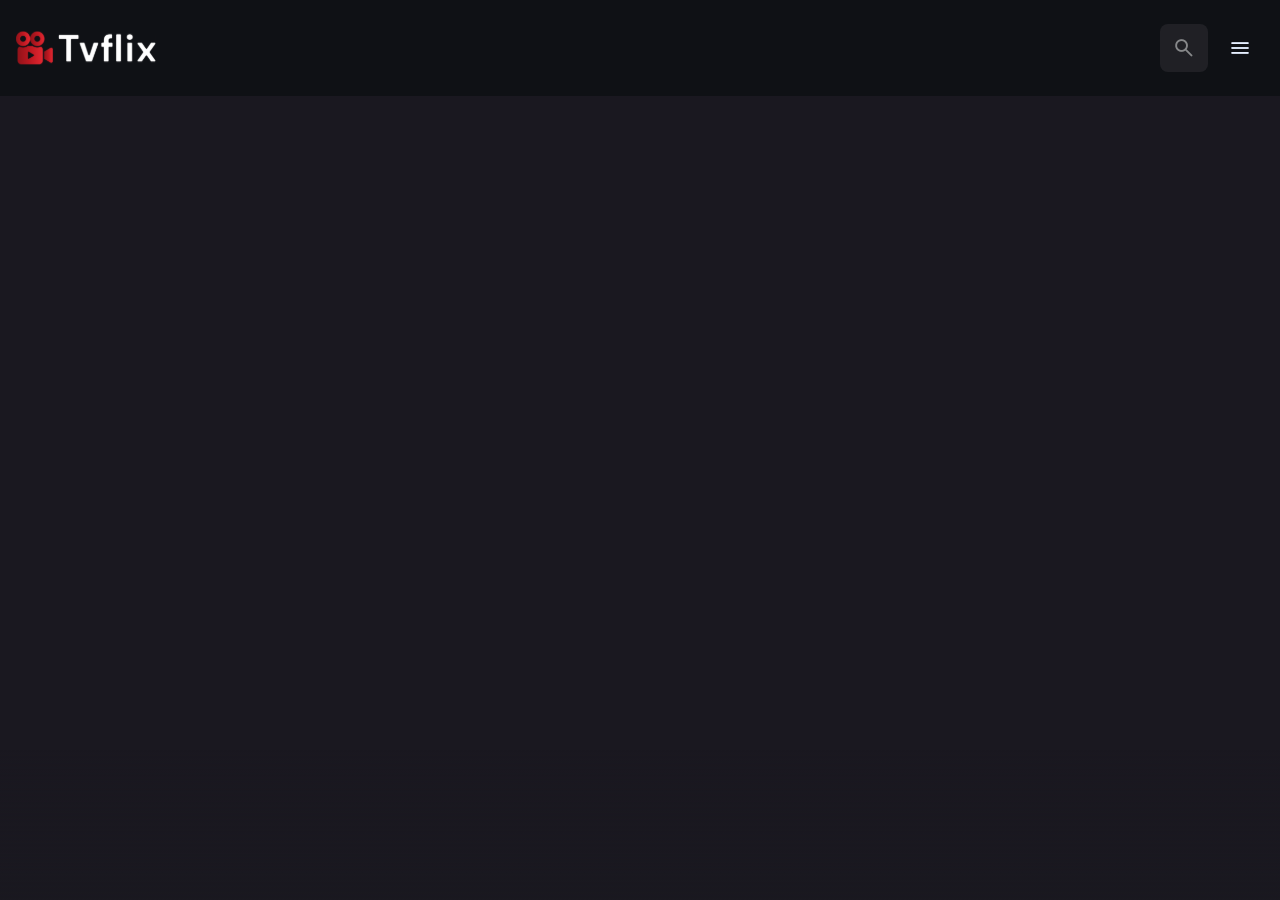
==== commit 2b089fa4: "sidebar issue solved" ====
--- a/index.html
+++ b/index.html
@@ -40,199 +40,18 @@
     </button>
 
     <button class="menu-btn" menu-btn menu-toggler>
-      <img src="./assets/images/menu.png" width="24" height="24" alt="open menu" class="menu">
-      <img src="./assets/images/menu-close.png" width="24" height="24" alt="close menu" class="close">
+      <img src="./assets/images/menu-close.png" width="24" height="24" alt="open menu" class="close">
+      <img src="./assets/images/menu.png" width="24" height="24" alt="close menu" class="menu">
     </button>
   </header>
 
   <!-- SIDEBAR -->
   <nav class="sidebar" sidebar></nav>
-
   <div class="overlay" overlay menu-toggler></div>
-
   <article class="container" page-content>
-    <section class="banner" aria-label="popular movies">
-
-      <div class="banner-slider">
-
-        <div class="slider-item active" slider-item>
-
-          <img src="./assets/images/slider-banner.jpg" alt="Puss in Boots: The Last Wish" class="img-cover" loading="eager">
-
-          <div class="banner-content">
-            <h2 class="heading">
-              Puss in Boots: The Last Wish
-            </h2>
-            
-            <div class="meta-list">
-              <div class="meta-item">2022</div>
-              <div class="meta-item card-badge">7.5</div>
-            </div>
-            <p class="genre">Adventure, Action, Adventure</p>
-            <p class="banner-text">
-              Puss in Boots discovers that his passion for adventure has taken its toll: He has burned through eight of his nine lives, leaving him with only one life left. Puss sets out on an epic journey to find the mythical Last Wish and restor this nine lives
-            </p>
-              <a href="./detail.html" class="btn">
-                <img src="./assets/images/play_circle.png" width="24" height="24" aria-hidden="true" alt="Play circle">
-                <span class="span">Watch Now</span>
-              </a>
-          </div>
-        </div> 
-
-        <div class="slider-item" slider-item>
-
-          <img src="./assets/images/slider-banner.jpg" alt="Puss in Boots: The Last Wish" class="img-cover" loading="eager">
-
-          <div class="banner-content">
-            <h2 class="heading">
-              Puss in Boots: The Last Wish
-            </h2>
-            
-            <div class="meta-list">
-              <div class="meta-item">2022</div>
-              <div class="meta-item card-badge">7.5</div>
-            </div>
-            <p class="genre">Adventure, Action, Adventure</p>
-            <p class="banner-text">
-              Puss in Boots discovers that his passion for adventure has taken its toll: He has burned through eight of his nine lives, leaving him with only one life left. Puss sets out on an epic journey to find the mythical Last Wish and restor this nine lives
-            </p>
-              <a href="./detail.html" class="btn">
-                <img src="./assets/images/play_circle.png" width="24" height="24" aria-hidden="true" alt="Play circle">
-                <span class="span">Watch Now</span>
-              </a>
-          </div>
-        </div>
-
-        <div class="slider-item" slider-item>
-
-          <img src="./assets/images/slider-banner.jpg" alt="Puss in Boots: The Last Wish" class="img-cover" loading="eager">
-
-          <div class="banner-content">
-            <h2 class="heading">
-              Puss in Boots: The Last Wish
-            </h2>
-            
-            <div class="meta-list">
-              <div class="meta-item">2022</div>
-              <div class="meta-item card-badge">7.5</div>
-            </div>
-            <p class="genre">Adventure, Action, Adventure</p>
-            <p class="banner-text">
-              Puss in Boots discovers that his passion for adventure has taken its toll: He has burned through eight of his nine lives, leaving him with only one life left. Puss sets out on an epic journey to find the mythical Last Wish and restor this nine lives
-            </p>
-              <a href="./detail.html" class="btn">
-                <img src="./assets/images/play_circle.png" width="24" height="24" aria-hidden="true" alt="Play circle">
-                <span class="span">Watch Now</span>
-              </a>
-          </div>
-        </div>
-
-        <div class="slider-item" slider-item>
-
-          <img src="./assets/images/slider-banner.jpg" alt="Puss in Boots: The Last Wish" class="img-cover" loading="eager">
-
-          <div class="banner-content">
-            <h2 class="heading">
-              Puss in Boots: The Last Wish
-            </h2>
-            
-            <div class="meta-list">
-              <div class="meta-item">2022</div>
-              <div class="meta-item card-badge">7.5</div>
-            </div>
-            <p class="genre">Adventure, Action, Adventure</p>
-            <p class="banner-text">
-              Puss in Boots discovers that his passion for adventure has taken its toll: He has burned through eight of his nine lives, leaving him with only one life left. Puss sets out on an epic journey to find the mythical Last Wish and restor this nine lives
-            </p>
-              <a href="./detail.html" class="btn">
-                <img src="./assets/images/play_circle.png" width="24" height="24" aria-hidden="true" alt="Play circle">
-                <span class="span">Watch Now</span>
-              </a>
-          </div>
-        </div>
-
-        <div class="slider-item" slider-item>
-
-          <img src="./assets/images/slider-banner.jpg" alt="Puss in Boots: The Last Wish" class="img-cover" loading="eager">
-
-          <div class="banner-content">
-            <h2 class="heading">
-              Puss in Boots: The Last Wish
-            </h2>
-            
-            <div class="meta-list">
-              <div class="meta-item">2022</div>
-              <div class="meta-item card-badge">7.5</div>
-            </div>
-            <p class="genre">Adventure, Action, Adventure</p>
-            <p class="banner-text">
-              Puss in Boots discovers that his passion for adventure has taken its toll: He has burned through eight of his nine lives, leaving him with only one life left. Puss sets out on an epic journey to find the mythical Last Wish and restor this nine lives
-            </p>
-              <a href="./detail.html" class="btn">
-                <img src="./assets/images/play_circle.png" width="24" height="24" aria-hidden="true" alt="Play circle">
-                <span class="span">Watch Now</span>
-              </a>
-          </div>
-        </div> 
-
-        <div class="slider-item" slider-item>
-
-          <img src="./assets/images/slider-banner.jpg" alt="Puss in Boots: The Last Wish" class="img-cover" loading="eager">
-
-          <div class="banner-content">
-            <h2 class="heading">
-              Puss in Boots: The Last Wish
-            </h2>
-            
-            <div class="meta-list">
-              <div class="meta-item">2022</div>
-              <div class="meta-item card-badge">7.5</div>
-            </div>
-            <p class="genre">Adventure, Action, Adventure</p>
-            <p class="banner-text">
-              Puss in Boots discovers that his passion for adventure has taken its toll: He has burned through eight of his nine lives, leaving him with only one life left. Puss sets out on an epic journey to find the mythical Last Wish and restor this nine lives
-            </p>
-              <a href="./detail.html" class="btn">
-                <img src="./assets/images/play_circle.png" width="24" height="24" aria-hidden="true" alt="Play circle">
-                <span class="span">Watch Now</span>
-              </a>
-          </div>
-        </div> 
-      </div>
-
-      <div class="slider-control">
-        <div class="control-inner">
-          <button class="poster-box slider-item active">
-            <img src="./assets/images/slider-control.jpg" alt="Slide to Puss in Boots:The Last Wish" loading="lazy" draggable="false" class="img-cover">
-          </button>
-
-          <button class="poster-box slider-item">
-            <img src="./assets/images/slider-control.jpg" alt="Slide to Puss in Boots:The Last Wish" loading="lazy" draggable="false" class="img-cover">
-          </button>
-
-          <button class="poster-box slider-item">
-            <img src="./assets/images/slider-control.jpg" alt="Slide to Puss in Boots:The Last Wish" loading="lazy" draggable="false" class="img-cover">
-          </button>
-
-          <button class="poster-box slider-item">
-            <img src="./assets/images/slider-control.jpg" alt="Slide to Puss in Boots:The Last Wish" loading="lazy" draggable="false" class="img-cover">
-          </button>
-
-          <button class="poster-box slider-item">
-            <img src="./assets/images/slider-control.jpg" alt="Slide to Puss in Boots:The Last Wish" loading="lazy" draggable="false" class="img-cover">
-          </button>
-
-          <button class="poster-box slider-item">
-            <img src="./assets/images/slider-control.jpg" alt="Slide to Puss in Boots:The Last Wish" loading="lazy" draggable="false" class="img-cover">
-          </button>
-          
-        </div>
-      </div>
-
-    </section>
-
+ 
     <!-- Movie List -->
-    <section class="movie-list" aria-label="upcoming movie">
+    <!-- <section class="movie-list" aria-label="upcoming movie">
 
       <div class="title-wrapper">
         <h3 class="title-large">Upcoming Movies</h3>
@@ -351,7 +170,7 @@
 
         </div>
       </div>
-    </section>
+    </section> -->
 
 
 
--- a/assets/css/style.css
+++ b/assets/css/style.css
@@ -292,7 +292,18 @@
   max-width: 500px;
   width: calc(100% - 40px);
 }
-
+.container::after,
+.search-modal::after{
+  content: "";
+  position: fixed;
+  bottom: 0;
+  left: 0;
+  width: 100%;
+  height: 150px;
+  background-image: linear-gradient(var(--bottom-overlay));
+  z-index: 1;
+  pointer-events: none;
+}
 /*-----------------------------------*\
   #HEADER
 \*-----------------------------------*/
@@ -390,17 +401,16 @@
   top: 96px;
   bottom: 0;
   left: 0;
-  max-width: 340px;
+  max-width: 300px;
   width: 100%;
   border-block-start: 1px solid var(--banner-background);
   overflow-y: overlay;
   z-index: 4;
-  visibility: hidden;
   transition: var(--transition-long);
+  transform: translateX(-100% );
 }
 .sidebar.active{
-  transform: translateX(340px);
-  visibility: visible;
+  transform: translateX(0%);
 }
 .sidebar-inner{
   display: grid;
@@ -476,19 +486,6 @@
     overflow-y: overlay;
     z-index: 1;
 }
-.container::after{
-  content: "";
-  position: fixed;
-  bottom: 0;
-  left: 0;
-  width: 100%;
-  height: 150px;
-  background-image: linear-gradient(var(--bottom-overlay));
-  z-index: 1;
-  pointer-events: none;
-}
-
-
 /* 
     #BANNER 
  */
@@ -666,24 +663,48 @@
 }
 .grid-list{
   display: grid;
-  grid-template-columns: repeat(auto-fill, minmax(180px,1fr));
+  grid-template-columns: repeat(auto-fill, minmax(200px,1fr));
   column-gap: 16px;
   row-gap: 20px;
 }
-.genre-list :is(.movie-card,.card-banner) {
-  width: 100%;
-}
-
-
-
+:is(.genre-list, .search-modal) :is(.movie-card,.card-banner) {
+  width: 100%;
+}
 /*-----------------------------------*\
   #SEARCH MODAL
 \*-----------------------------------*/
 
+.search-modal{
+  position: fixed;
+  top: 96px;
+  bottom: 0;
+  left: 0;
+  width: 100%;
+  background-color: var(--surface);
+  padding: 50px 24px ;
+  overflow-y: overlay;
+  z-index: 4;
+  display: none;
+}
+.search-modal.active{
+  display: block;
+}
+.search-modal .label{
+  color: var(--primary-variant);
+  font-weight: var(--weight-bold);
+  margin-block-end: 8px;
+}
 
 
 
 
 /*-----------------------------------*\
   #MEDIA QUERIES
-\*-----------------------------------*/+\*-----------------------------------*/
+
+
+@media (max-width:768px) {
+  *{
+    -webkit-tap-highlight-color: transparent;
+  }
+}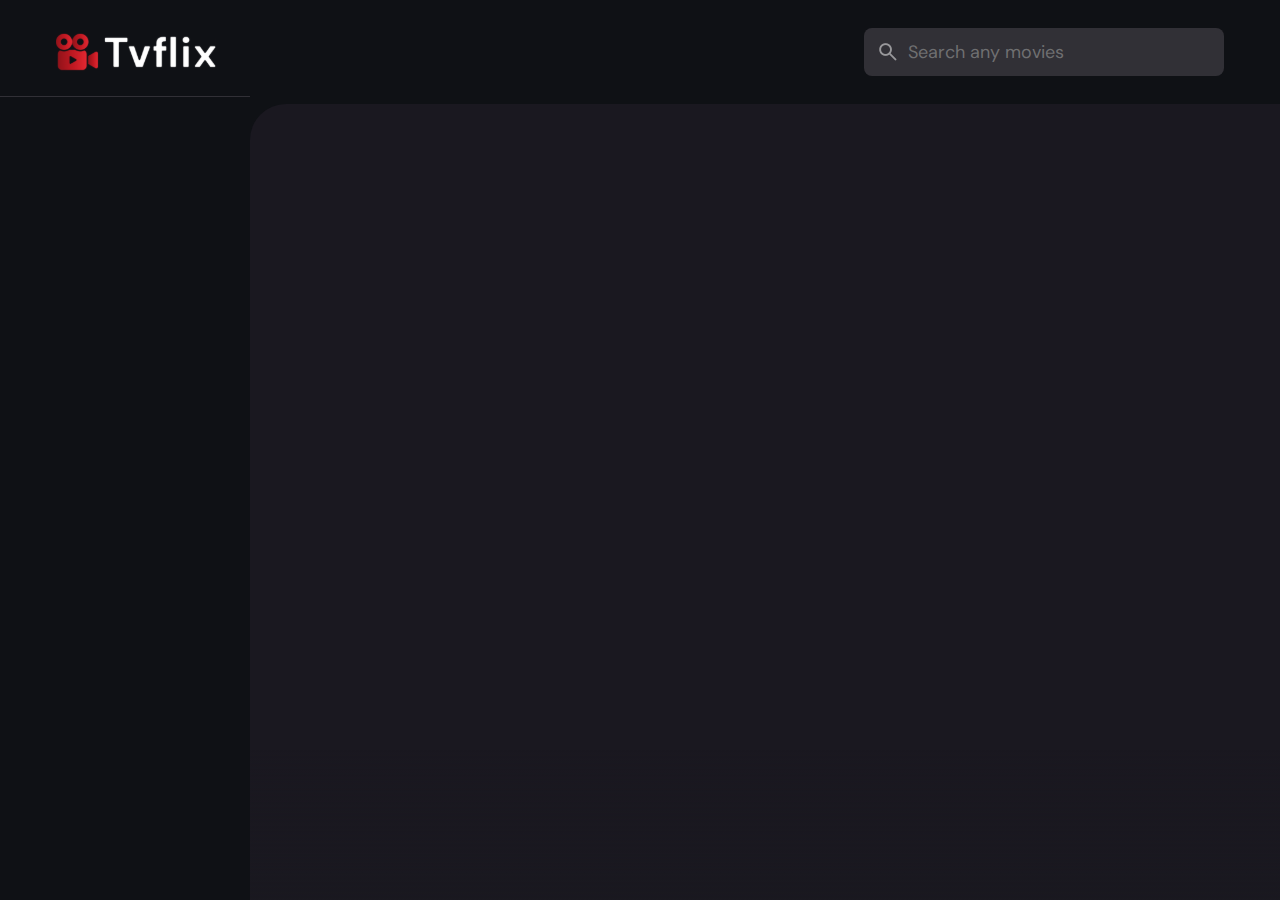
==== commit 8bcedaca: "Project finished" ====
--- a/index.html
+++ b/index.html
@@ -24,18 +24,18 @@
       <img src="./assets/images/logo.svg" alt="TvFlix home" width="140" height="32">
     </a>
     <div class="search-box">
-      <div class="search-wrapper">
+      <div class="search-wrapper" search-wrapper>
         <input type="text" name="search" aria-label="search movies" placeholder="Search any movies" class="search-field" search-field autocomplete="off">
         <img src="./assets/images/search.png" width="24" height="24" alt="search" class="leading-icon">
       </div>
 
-      <button class="search-btn" search-toggler>
+      <button class="search-btn max-disable" search-toggler>
         <img src="./assets/images/close.png" width="24" height="24" alt="close search box">
       </button>
 
     </div>
 
-    <button class="search-btn" search-toggler menu-close>
+    <button class="search-btn max-disable" search-toggler menu-close>
       <img src="./assets/images/search.png" width="24" height="24" alt="open search box">
     </button>
 
@@ -46,135 +46,11 @@
   </header>
 
   <!-- SIDEBAR -->
-  <nav class="sidebar" sidebar></nav>
-  <div class="overlay" overlay menu-toggler></div>
-  <article class="container" page-content>
- 
-    <!-- Movie List -->
-    <!-- <section class="movie-list" aria-label="upcoming movie">
-
-      <div class="title-wrapper">
-        <h3 class="title-large">Upcoming Movies</h3>
-      </div>
-
-      <div class="slider-list">
-        <div class="slider-inner">
-
-          <div class="movie-card">
-            <figure class="poster-box card-banner">
-              <img src="./assets/images/slider-control.jpg" alt="Puss in Boots: The Last Wish" class="img-cover">
-            </figure>
-            <h4 class="title">Puss in Boots: The Last Wish</h4>
-
-            <div class="meta-list">
-              <div class="meta-item">
-                <img src="./assets/images/star.png" width="20" height="20" loading="lazy" alt="rating">
-                <span class="span">8.4</span>
-              </div>
-              <div class="card-badge">2022</div>
-            </div>
-
-            <a href="./detail.html" class="card-btn" title="Puss in Boots: The Last Wish"></a>
-
-          </div>
-
-          <div class="movie-card">
-            <figure class="poster-box card-banner">
-              <img src="./assets/images/slider-control.jpg" alt="Puss in Boots: The Last Wish" class="img-cover">
-            </figure>
-            <h4 class="title">Puss in Boots: The Last Wish</h4>
-
-            <div class="meta-list">
-              <div class="meta-item">
-                <img src="./assets/images/star.png" width="20" height="20" loading="lazy" alt="rating">
-                <span class="span">8.4</span>
-              </div>
-              <div class="card-badge">2022</div>
-            </div>
-
-            <a href="./detail.html" class="card-btn" title="Puss in Boots: The Last Wish"></a>
-
-          </div>
-
-          <div class="movie-card">
-            <figure class="poster-box card-banner">
-              <img src="./assets/images/slider-control.jpg" alt="Puss in Boots: The Last Wish" class="img-cover">
-            </figure>
-            <h4 class="title">Puss in Boots: The Last Wish</h4>
-
-            <div class="meta-list">
-              <div class="meta-item">
-                <img src="./assets/images/star.png" width="20" height="20" loading="lazy" alt="rating">
-                <span class="span">8.4</span>
-              </div>
-              <div class="card-badge">2022</div>
-            </div>
-
-            <a href="./detail.html" class="card-btn" title="Puss in Boots: The Last Wish"></a>
-
-          </div>
-
-          <div class="movie-card">
-            <figure class="poster-box card-banner">
-              <img src="./assets/images/slider-control.jpg" alt="Puss in Boots: The Last Wish" class="img-cover">
-            </figure>
-            <h4 class="title">Puss in Boots: The Last Wish</h4>
-
-            <div class="meta-list">
-              <div class="meta-item">
-                <img src="./assets/images/star.png" width="20" height="20" loading="lazy" alt="rating">
-                <span class="span">8.4</span>
-              </div>
-              <div class="card-badge">2022</div>
-            </div>
-
-            <a href="./detail.html" class="card-btn" title="Puss in Boots: The Last Wish"></a>
-
-          </div>
-
-          <div class="movie-card">
-            <figure class="poster-box card-banner">
-              <img src="./assets/images/slider-control.jpg" alt="Puss in Boots: The Last Wish" class="img-cover">
-            </figure>
-            <h4 class="title">Puss in Boots: The Last Wish</h4>
-
-            <div class="meta-list">
-              <div class="meta-item">
-                <img src="./assets/images/star.png" width="20" height="20" loading="lazy" alt="rating">
-                <span class="span">8.4</span>
-              </div>
-              <div class="card-badge">2022</div>
-            </div>
-
-            <a href="./detail.html" class="card-btn" title="Puss in Boots: The Last Wish"></a>
-
-          </div>
-
-          <div class="movie-card">
-            <figure class="poster-box card-banner">
-              <img src="./assets/images/slider-control.jpg" alt="Puss in Boots: The Last Wish" class="img-cover">
-            </figure>
-            <h4 class="title">Puss in Boots: The Last Wish</h4>
-
-            <div class="meta-list">
-              <div class="meta-item">
-                <img src="./assets/images/star.png" width="20" height="20" loading="lazy" alt="rating">
-                <span class="span">8.4</span>
-              </div>
-              <div class="card-badge">2022</div>
-            </div>
-
-            <a href="./detail.html" class="card-btn" title="Puss in Boots: The Last Wish"></a>
-
-          </div>
-
-        </div>
-      </div>
-    </section> -->
-
-
-
-  </article>
+  <main>
+    <nav class="sidebar" sidebar></nav>
+    <div class="overlay" overlay menu-toggler></div>
+    <article class="container" page-content></article>
+  </main>
 
 </body>
 
--- a/assets/css/style.css
+++ b/assets/css/style.css
@@ -401,7 +401,7 @@
   top: 96px;
   bottom: 0;
   left: 0;
-  max-width: 300px;
+  max-width: 250px;
   width: 100%;
   border-block-start: 1px solid var(--banner-background);
   overflow-y: overlay;
@@ -451,7 +451,7 @@
   margin-block-start: 16px;
 }
 .copyright{
-  color: var(--on-surface-variant);
+  color: white;
   margin-block-end: 20px;
 }
 .copyright a{
@@ -502,9 +502,15 @@
     width: 100%;
     height: 100%;
     background-color: var(--banner-background);
-    opacity:0 ;
-    visibility: hidden;
+    /* opacity:0 ; */
+    /* visibility: hidden; */
     transition: opacity var(--transition-long);
+  }
+  .banner-slider .slider-item{
+    display: none;
+  }
+  .banner-slider .slider-item.active{
+    display: block;
   }
   .banner-slider .slider-item::before{
     content: "";
@@ -512,11 +518,11 @@
     inset: 0;
     background: linear-gradient(var(--banner-overlay));
   }
-  .banner-slider .active{
+  /* .banner-slider .slider-item.active{
     left: 0;
     opacity: 1;
     visibility: visible ;
-  }
+  } */
   .banner-content{
     position: absolute;
     left: 24px;
@@ -524,6 +530,9 @@
     bottom: 206px;
     z-index: 1;
     color:var(--text-color);
+    text-overflow: ellipsis;
+    width: 100%;
+    max-width: 900px;
   }
   .banner :is(.heading,.banner-text){
     display: --webkit-box;
@@ -695,6 +704,17 @@
   margin-block-end: 8px;
 }
 
+.social-link{
+  display: flex;
+  flex-direction: column;
+}
+.social-link a{
+  color: var(--text-color);
+  transition:var(--transition-short);
+}
+.social-link a:hover{
+  color: white;
+}
 
 
 
@@ -707,4 +727,110 @@
   *{
     -webkit-tap-highlight-color: transparent;
   }
+}
+
+
+@media (min-width:575px) {
+  /* HOME PAGE */
+  .banner-content{
+    right: auto;
+    max-width: 500px;
+  }
+  .slider-control{
+    left: calc(100% - 400px);
+  }
+
+  /* Detail Page */
+  .detail-content{
+    max-width: 750px;
+  }
+}
+@media (min-width:768px){
+  /* Custom Property */
+  :root{
+    --banner-overlay:90deg, hsl(220,17%,7%), hsla(220,17%, 7%, 0) 100%;
+    /* font size  */
+    --fs-heading:5.4rem;
+  }
+
+  /* home page */
+  .container {
+    padding-inline: 24px;
+  }
+  .slider-list{
+    margin-inline: -24px;
+  }
+  .search-box{
+    all: unset;
+    display: block;
+    width: 360px;
+  }
+  .banner{
+    height: 500px;
+  }
+  .banner-content{
+    bottom: 50%;
+    transform: translateY(50%);
+    left: 50px;
+  }
+  .search-box {
+    display: flex;
+  }
+  .max-disable{
+    display: none;
+  }
+  .movie-detail{
+    display: flex;
+    align-items: flex-start;
+    gap: 40px;
+  }
+  .movie-detail .detail-box{
+    flex-grow: 1;
+  }
+  .movie-detail .movie-poster{
+    flex-shrink: 0;
+    position: sticky;
+    top: 0;
+  }
+  .movie-detail .slider-list{
+    margin-inline-start: 0;
+    border-radius: var(--radius-16) 0 0 var(--radius-16);
+  }
+  .movie-detail .slider-inner::before{
+    display: none;
+  }
+}
+
+@media (min-width:1200px){
+  /* home Page */
+  .header{
+    padding: 28px 56px;
+  }
+  .menu-btn{
+    display: none;
+  }
+  .logo img{ width:160px}
+
+  main{
+    display: grid;
+    grid-template-columns: 250px 1fr;
+  }
+  .sidebar{
+    transform: translateX(0);
+  }
+  .container{
+    height: calc(100vh - 104px);
+    border-top-left-radius: var(--radius-36);
+  }
+  .banner-content{
+    left: 100px;
+  }
+  .search-modal{
+    top: 104px;
+    padding: 60px;
+  }
+  /* Movie Detail Page */
+  .backdrop-image{
+    border-top-left-radius: var(--radius-36);
+  }
 }